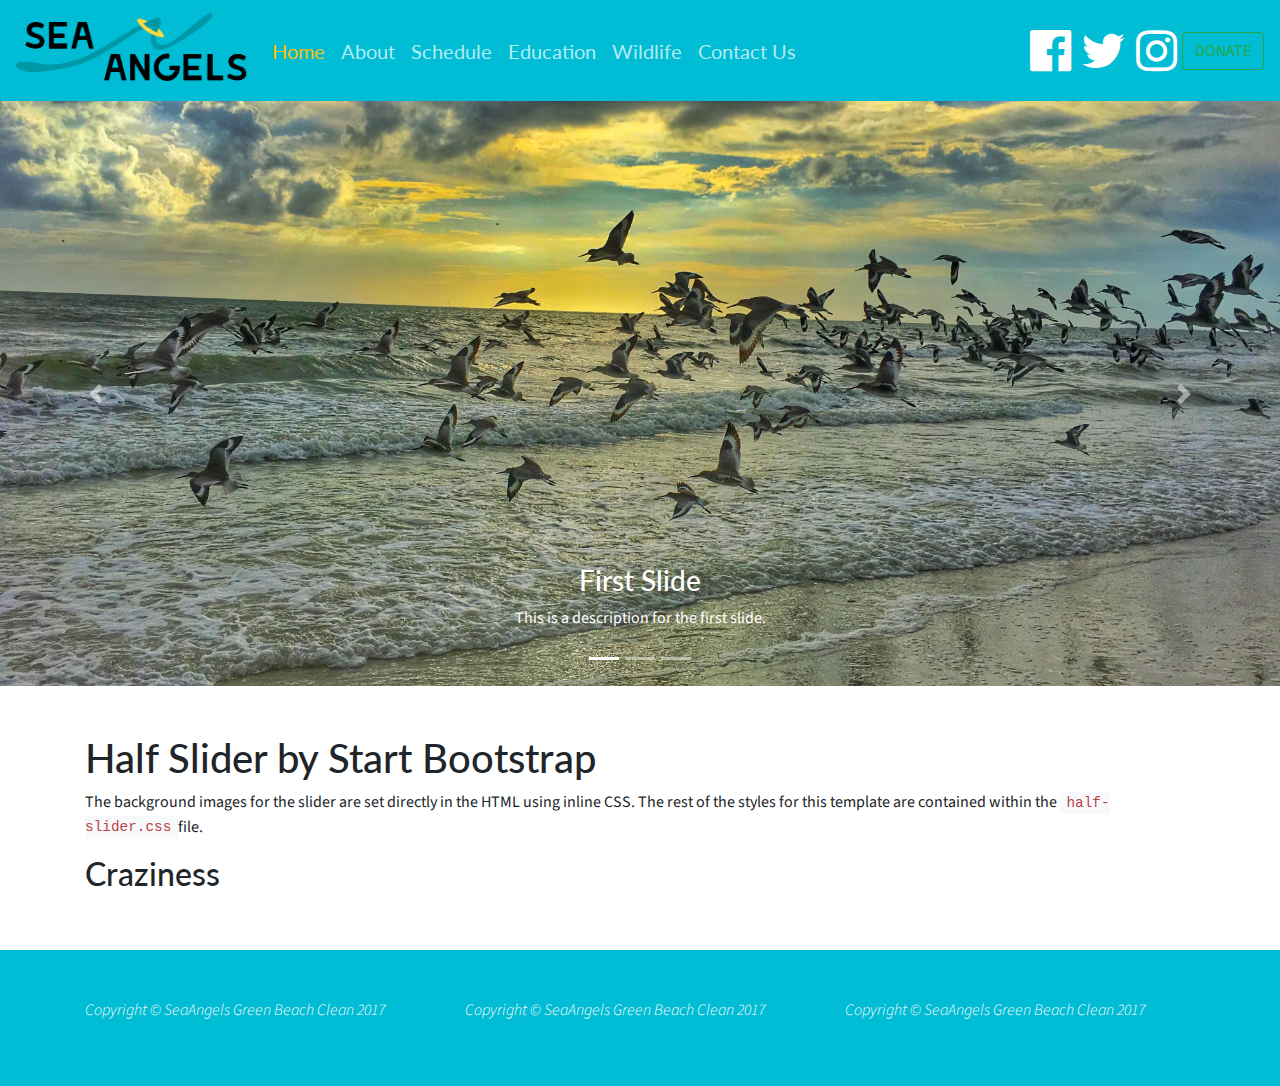
==== index.html @ da6d7ad6 "footer" ====
<!DOCTYPE html>
<html lang="">

<head>
	<meta charset="utf-8">
	<meta content="" name="description">
	<meta content="width=device-width, initial-scale=1" name="viewport">

	<title>SeaAngels Green Beach Clean</title>

	<link rel="stylesheet" href="styles/bootstrap.min.css">
	<link rel="stylesheet" href="styles/font-awesome.min.css">
	<link rel="stylesheet" href="styles/animate.min.css">
	<link rel="stylesheet" href="styles/main.css">
</head>

<body>
	<nav class="navbar navbar-expand-md navbar-light" style="background-color: #00bcd4">
		<a class="navbar-brand" href="#"><img alt="" class="d-inline-block align-top" height="75" src="images/Asset%201.png"></a>
		<button aria-controls="expanded_nav" aria-expanded="false" aria-label="Toggle navigation" class="navbar-toggler" data-target="#expanded_nav" data-toggle="collapse" type="button">
		<span class="navbar-toggler-icon"></span>
		</button>

		<div class="collapse navbar-collapse" id="expanded_nav">
			<ul class="navbar-nav mr-auto">
				<li class="nav-item active">
					<a class="nav-link" href="index.html">Home</a>
				</li>
				<li class="nav-item">
					<a class="nav-link" href="about.html">About</a>
				</li>
				<li class="nav-item">
					<a class="nav-link" href="schedule.html">Schedule</a>
				</li>
				<li class="nav-item">
					<a class="nav-link" href="education.html">Education</a>
				</li>
				<li class="nav-item">
					<a class="nav-link" href="wildlife.html">Wildlife</a>
				</li>
				<li class="nav-item">
					<a class="nav-link" href="contact.html">Contact Us</a>
				</li>
			</ul>



			<a href="https://www.facebook.com/SeaAngelsBeachClean/"><i aria-hidden="true" class="fa fa-facebook-official fa-3x sm-icon"></i></a>

			<a href="https://twitter.com/"><i aria-hidden="true" class="fa fa-twitter fa-3x sm-icon"></i></a>

			<a href="https://www.instagram.com/"><i aria-hidden="true" class="fa fa-instagram fa-3x sm-icon"></i></a>



			<button class="btn btn-outline-success my-2 my-sm-0" type="submit">DONATE</button>
		</div>
	</nav>
	<header>
		<div id="carouselExampleIndicators" class="carousel slide" data-ride="carousel">
			<ol class="carousel-indicators">
				<li data-target="#carouselExampleIndicators" data-slide-to="0" class="active"></li>
				<li data-target="#carouselExampleIndicators" data-slide-to="1"></li>
				<li data-target="#carouselExampleIndicators" data-slide-to="2"></li>
			</ol>
			<div class="carousel-inner" role="listbox">
				<!-- Slide One - Set the background image for this slide in the line below -->
				<div class="carousel-item active" style="background-image: url('images/header1.jpg')">
					<div class="carousel-caption d-none d-md-block">
						<h3>First Slide</h3>
						<p>This is a description for the first slide.</p>
					</div>
				</div>
				<!-- Slide Two - Set the background image for this slide in the line below -->
				<div class="carousel-item" style="background-image: url('images/1.jpg')">
					<div class="carousel-caption d-none d-md-block">
						<h3>Second Slide</h3>
						<p>This is a description for the second slide.</p>
					</div>
				</div>
				<!-- Slide Three - Set the background image for this slide in the line below -->
				<div class="carousel-item" style="background-image: url('images/pelican-901006_1920.jpg')">
					<div class="carousel-caption d-none d-md-block">
						<h3>Third Slide</h3>
						<p>This is a description for the third slide.</p>
					</div>
				</div>
			</div>
			<a class="carousel-control-prev" href="#carouselExampleIndicators" role="button" data-slide="prev">
	          <span class="carousel-control-prev-icon" aria-hidden="true"></span>
	          <span class="sr-only">Previous</span>
	        </a>
			<a class="carousel-control-next" href="#carouselExampleIndicators" role="button" data-slide="next">
	          <span class="carousel-control-next-icon" aria-hidden="true"></span>
	          <span class="sr-only">Next</span>
	        </a>
		</div>
	</header>

	<!-- Page Content -->
	<section class="py-5">
		<div class="container">
			<h1>Half Slider by Start Bootstrap</h1>
			<p>The background images for the slider are set directly in the HTML using inline CSS. The rest of the styles for this template are contained within the
				<code>half-slider.css</code>file.</p>
				<h2>Craziness</h2>
		</div>
	</section>



	<footer class="py-5" style="background-color: #00bcd4">

		<div class="container">
			<div class="row px-">
				<div class="col-sm-4">
					<p class="footer-items">Copyright &copy; SeaAngels Green Beach Clean 2017</p>
				</div>
				<div class="col-sm-4">
					<p class="footer-items">Copyright &copy; SeaAngels Green Beach Clean 2017</p>
				</div>
				<div class="col-sm-4">
					<p class="footer-items">Copyright &copy; SeaAngels Green Beach Clean 2017</p>
				</div>
			</div>
		</div>

	</footer>

	<script src="scripts/jquery.min.js"></script>
	<script src="scripts/popper.min.js"></script>
	<script src="scripts/bootstrap.min.js"></script>
	<script src="scripts/main.js"></script>



</body>

</html>
---- styles/main.css ----
@import url('https://fonts.googleapis.com/css?family=Lato:300,300i,400,400i,700,700i');
@import url('https://fonts.googleapis.com/css?family=Source+Sans+Pro:300,300i,400,400i,700,700i');



body {
  font-family: 'Source Sans Pro', sans-serif;
}

h1, h2, h3, h4, h5 {
  font-family: 'Lato', sans-serif;
	font-color: #b2bcd4;
}

.carousel-item {
  height: 65vh;
  min-height: 300px;
  background: no-repeat center center scroll;
  -webkit-background-size: cover;
  -moz-background-size: cover;
  -o-background-size: cover;
  background-size: cover;
}

section {
  padding: 150px 0;
}


/*REGULAR*/

.navbar-light .navbar-nav .nav-link {
  color: #b2ebf2;
  font-family: 'Lato', sans-serif;
  font-weight: 400;
  font-size: 20px;
}


/*HOVER*/

.navbar-light .navbar-nav .nav-link:hover {
  color: grey;
  font-family: 'Lato', sans-serif;
  font-weight: 400;
  font-size: 20px;
  -webkit-transition: .5s ease-out;
  -moz-transition: .5s ease-out;
  -o-transition: .5s ease-out;
  transition: .5s ease-out;
}


/*ACTIVE*/

.navbar-light .navbar-nav .active .nav-link, .navbar-light .navbar-nav .nav-link.active, .navbar-light .navbar-nav .nav-link.show, .navbar-light .navbar-nav .show>.nav-link {
  color: #ffc107;
  font-family: 'Lato', sans-serif;
  font-weight: 400;
}

.sm-icon {
  color: white;
  padding: 5px;
}

.sm-icon:hover {
  color: grey;
  -webkit-transition: .5s ease-out;
  -moz-transition: .5s ease-out;
  -o-transition: .5s ease-out;
  transition: .5s ease-out;
}

.portfolio-item {
  margin-bottom: 30px;
}

.pagination {
  margin-bottom: 30px;
}

.footer-items {
  color: #fff;
  font-weight: 300;
  font-style: italic;
}
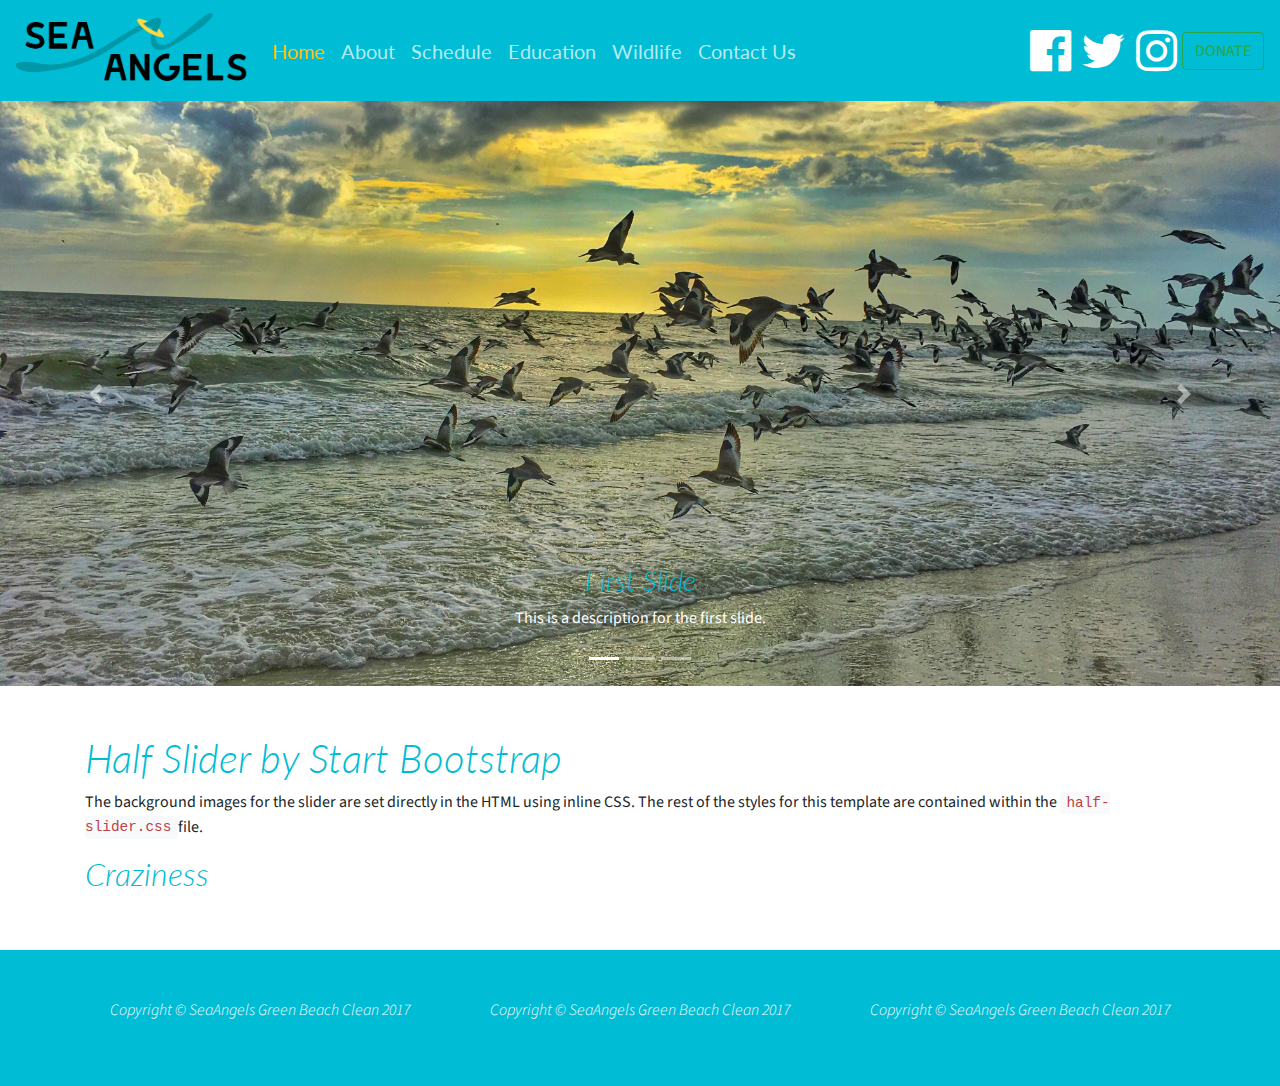
==== commit 49d0a1d3: "footer2" ====
--- a/index.html
+++ b/index.html
@@ -113,13 +113,13 @@
 
 		<div class="container">
 			<div class="row px-">
-				<div class="col-sm-4">
+				<div class="col-sm-4 text-center">
 					<p class="footer-items">Copyright &copy; SeaAngels Green Beach Clean 2017</p>
 				</div>
-				<div class="col-sm-4">
+				<div class="col-sm-4 text-center">
 					<p class="footer-items">Copyright &copy; SeaAngels Green Beach Clean 2017</p>
 				</div>
-				<div class="col-sm-4">
+				<div class="col-sm-4 text-center">
 					<p class="footer-items">Copyright &copy; SeaAngels Green Beach Clean 2017</p>
 				</div>
 			</div>
--- a/styles/main.css
+++ b/styles/main.css
@@ -9,7 +9,9 @@
 
 h1, h2, h3, h4, h5 {
   font-family: 'Lato', sans-serif;
-	font-color: #b2bcd4;
+	color: #00bcd4;
+	font-weight: 300;
+	font-style: italic;
 }
 
 .carousel-item {
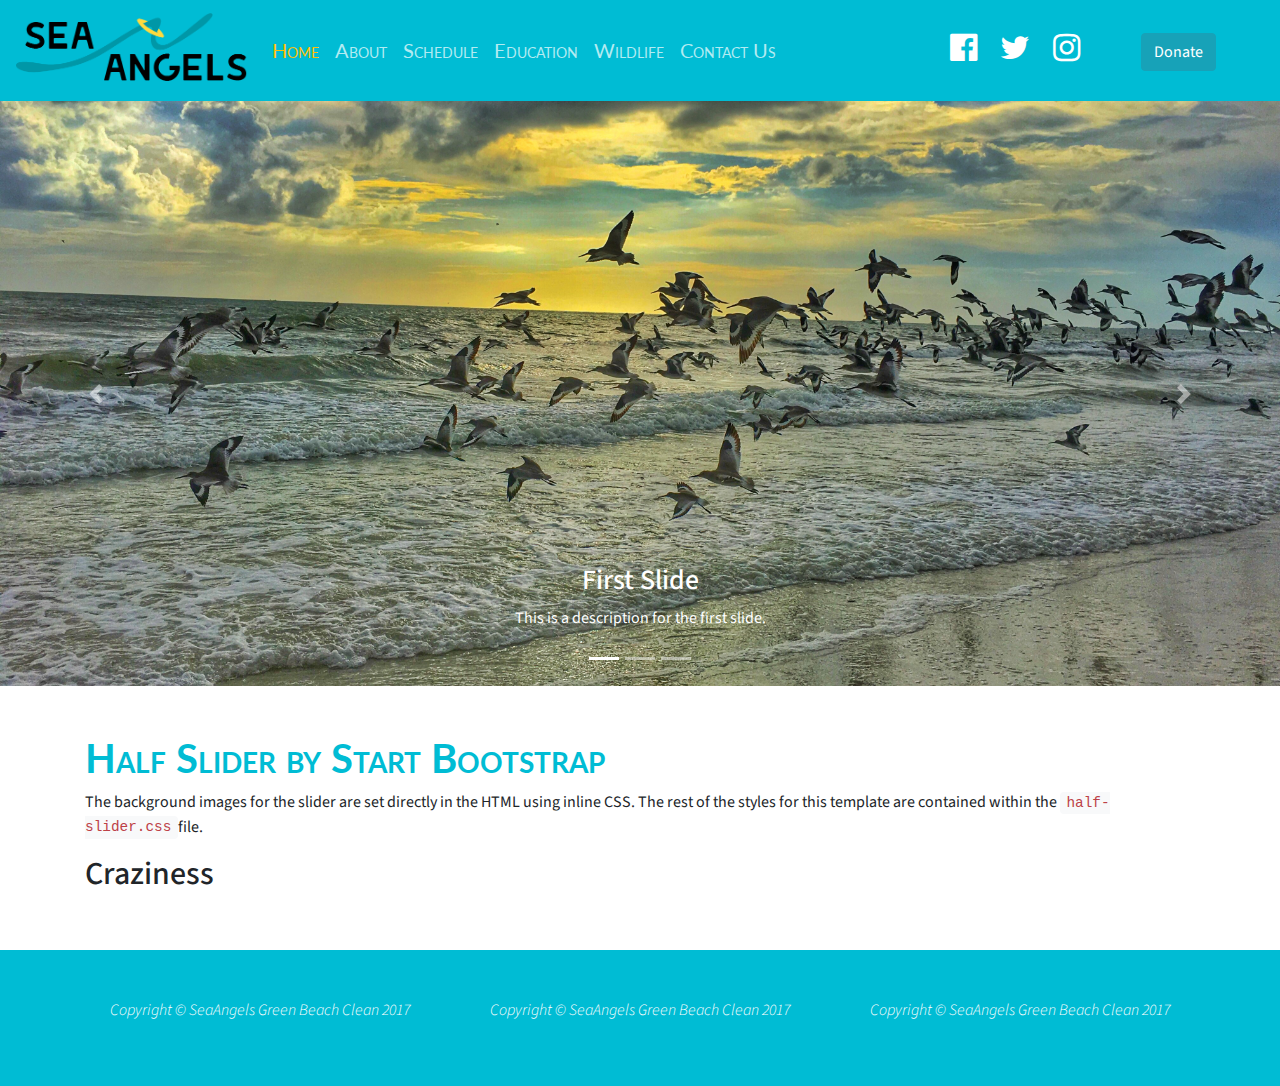
==== commit 705578db: "majorupdate" ====
--- a/index.html
+++ b/index.html
@@ -1,12 +1,12 @@
 <!DOCTYPE html>
-<html lang="">
+<html lang="en">
 
 <head>
 	<meta charset="utf-8">
 	<meta content="" name="description">
 	<meta content="width=device-width, initial-scale=1" name="viewport">
 
-	<title>SeaAngels Green Beach Clean</title>
+	<title>SeaAngels Green Beach Clean - Home Page</title>
 
 	<link rel="stylesheet" href="styles/bootstrap.min.css">
 	<link rel="stylesheet" href="styles/font-awesome.min.css">
@@ -16,13 +16,14 @@
 
 <body>
 	<nav class="navbar navbar-expand-md navbar-light" style="background-color: #00bcd4">
-		<a class="navbar-brand" href="#"><img alt="" class="d-inline-block align-top" height="75" src="images/Asset%201.png"></a>
+		<a class="navbar-brand" href="index.html"><img alt="SeaAngels Green Beach Clean Logo" class="d-inline-block align-top animated fadeInLeft" height="75" src="images/logo.png"></a>
+
 		<button aria-controls="expanded_nav" aria-expanded="false" aria-label="Toggle navigation" class="navbar-toggler" data-target="#expanded_nav" data-toggle="collapse" type="button">
 		<span class="navbar-toggler-icon"></span>
 		</button>
 
 		<div class="collapse navbar-collapse" id="expanded_nav">
-			<ul class="navbar-nav mr-auto">
+			<ul class="navbar-nav mr-auto animated fadeIn" id="myId">
 				<li class="nav-item active">
 					<a class="nav-link" href="index.html">Home</a>
 				</li>
@@ -44,24 +45,26 @@
 			</ul>
 
 
+			<div class="nav-items-right animated fadeInRight">
+				<a href="https://www.facebook.com/SeaAngelsBeachClean/"><i aria-hidden="true" class="fa fa-facebook-official fa-2x sm-icon"></i></a>
 
-			<a href="https://www.facebook.com/SeaAngelsBeachClean/"><i aria-hidden="true" class="fa fa-facebook-official fa-3x sm-icon"></i></a>
+				<a href="https://twitter.com/"><i aria-hidden="true" class="fa fa-twitter fa-2x sm-icon"></i></a>
 
-			<a href="https://twitter.com/"><i aria-hidden="true" class="fa fa-twitter fa-3x sm-icon"></i></a>
+				<a href="https://www.instagram.com/"><i aria-hidden="true" class="fa fa-instagram fa-2x sm-icon"></i></a>
 
-			<a href="https://www.instagram.com/"><i aria-hidden="true" class="fa fa-instagram fa-3x sm-icon"></i></a>
+				<a href="#" class="btn btn-info mx-5 mb-2" role="button">Donate</a>
+			</div>
 
 
-
-			<button class="btn btn-outline-success my-2 my-sm-0" type="submit">DONATE</button>
 		</div>
 	</nav>
+
 	<header>
-		<div id="carouselExampleIndicators" class="carousel slide" data-ride="carousel">
+		<div id="carouselHome" class="carousel slide" data-ride="carousel">
 			<ol class="carousel-indicators">
-				<li data-target="#carouselExampleIndicators" data-slide-to="0" class="active"></li>
-				<li data-target="#carouselExampleIndicators" data-slide-to="1"></li>
-				<li data-target="#carouselExampleIndicators" data-slide-to="2"></li>
+				<li data-target="#carouselHome" data-slide-to="0" class="active"></li>
+				<li data-target="#carouselHome" data-slide-to="1"></li>
+				<li data-target="#carouselHome" data-slide-to="2"></li>
 			</ol>
 			<div class="carousel-inner" role="listbox">
 				<!-- Slide One - Set the background image for this slide in the line below -->
@@ -72,25 +75,25 @@
 					</div>
 				</div>
 				<!-- Slide Two - Set the background image for this slide in the line below -->
-				<div class="carousel-item" style="background-image: url('images/1.jpg')">
+				<div class="carousel-item" style="background-image: url('images/header2.jpg')">
 					<div class="carousel-caption d-none d-md-block">
 						<h3>Second Slide</h3>
 						<p>This is a description for the second slide.</p>
 					</div>
 				</div>
 				<!-- Slide Three - Set the background image for this slide in the line below -->
-				<div class="carousel-item" style="background-image: url('images/pelican-901006_1920.jpg')">
+				<div class="carousel-item" style="background-image: url('images/pelican.jpg')">
 					<div class="carousel-caption d-none d-md-block">
 						<h3>Third Slide</h3>
 						<p>This is a description for the third slide.</p>
 					</div>
 				</div>
 			</div>
-			<a class="carousel-control-prev" href="#carouselExampleIndicators" role="button" data-slide="prev">
+			<a class="carousel-control-prev" href="#carouselHome" role="button" data-slide="prev">
 	          <span class="carousel-control-prev-icon" aria-hidden="true"></span>
 	          <span class="sr-only">Previous</span>
 	        </a>
-			<a class="carousel-control-next" href="#carouselExampleIndicators" role="button" data-slide="next">
+			<a class="carousel-control-next" href="#carouselHome" role="button" data-slide="next">
 	          <span class="carousel-control-next-icon" aria-hidden="true"></span>
 	          <span class="sr-only">Next</span>
 	        </a>
@@ -103,7 +106,7 @@
 			<h1>Half Slider by Start Bootstrap</h1>
 			<p>The background images for the slider are set directly in the HTML using inline CSS. The rest of the styles for this template are contained within the
 				<code>half-slider.css</code>file.</p>
-				<h2>Craziness</h2>
+			<h2>Craziness</h2>
 		</div>
 	</section>
 
--- a/styles/main.css
+++ b/styles/main.css
@@ -7,13 +7,37 @@
   font-family: 'Source Sans Pro', sans-serif;
 }
 
-h1, h2, h3, h4, h5 {
+h1 {
   font-family: 'Lato', sans-serif;
 	color: #00bcd4;
-	font-weight: 300;
-	font-style: italic;
+	font-weight: 700;
+	font-style: none;
+  font-variant: small-caps;
 }
 
+h2 {
+
+}
+
+h3 {
+
+}
+
+h4 {
+
+}
+
+h5 {
+
+}
+
+h6 {
+
+}
+
+p {
+
+}
 .carousel-item {
   height: 65vh;
   min-height: 300px;
@@ -21,6 +45,7 @@
   -webkit-background-size: cover;
   -moz-background-size: cover;
   -o-background-size: cover;
+	-ms-background-size: cover;
   background-size: cover;
 }
 
@@ -29,13 +54,14 @@
 }
 
 
-/*REGULAR*/
+/*NORMAL*/
 
 .navbar-light .navbar-nav .nav-link {
   color: #b2ebf2;
   font-family: 'Lato', sans-serif;
   font-weight: 400;
   font-size: 20px;
+  font-variant: small-caps;
 }
 
 
@@ -43,12 +69,10 @@
 
 .navbar-light .navbar-nav .nav-link:hover {
   color: grey;
-  font-family: 'Lato', sans-serif;
-  font-weight: 400;
-  font-size: 20px;
   -webkit-transition: .5s ease-out;
   -moz-transition: .5s ease-out;
   -o-transition: .5s ease-out;
+	-ms-transition: .5s ease-out;
   transition: .5s ease-out;
 }
 
@@ -57,21 +81,20 @@
 
 .navbar-light .navbar-nav .active .nav-link, .navbar-light .navbar-nav .nav-link.active, .navbar-light .navbar-nav .nav-link.show, .navbar-light .navbar-nav .show>.nav-link {
   color: #ffc107;
-  font-family: 'Lato', sans-serif;
-  font-weight: 400;
 }
 
 .sm-icon {
   color: white;
-  padding: 5px;
+  padding: 10px;
 }
 
 .sm-icon:hover {
   color: grey;
-  -webkit-transition: .5s ease-out;
-  -moz-transition: .5s ease-out;
-  -o-transition: .5s ease-out;
-  transition: .5s ease-out;
+  -webkit-transition: .5s ease-in;
+  -moz-transition: .5s ease-in;
+  -o-transition: .5s ease-in;
+	-ms-transition: .5s ease-in;
+  transition: .5s ease-in;
 }
 
 .portfolio-item {
@@ -87,3 +110,17 @@
   font-weight: 300;
   font-style: italic;
 }
+
+
+#myId {
+  -webkit-animation-duration: 2s;
+  -webkit-animation-delay: 1s;
+	-moz-animation-duration: 2s;
+  -moz-animation-delay: 1s;
+	-o-animation-duration: 2s;
+  -o-animation-delay: 1s;
+	-ms-animation-duration: 2s;
+  -ms-animation-delay: 1s;
+	animation-duration: 2s;
+  animation-delay: 1s;
+}
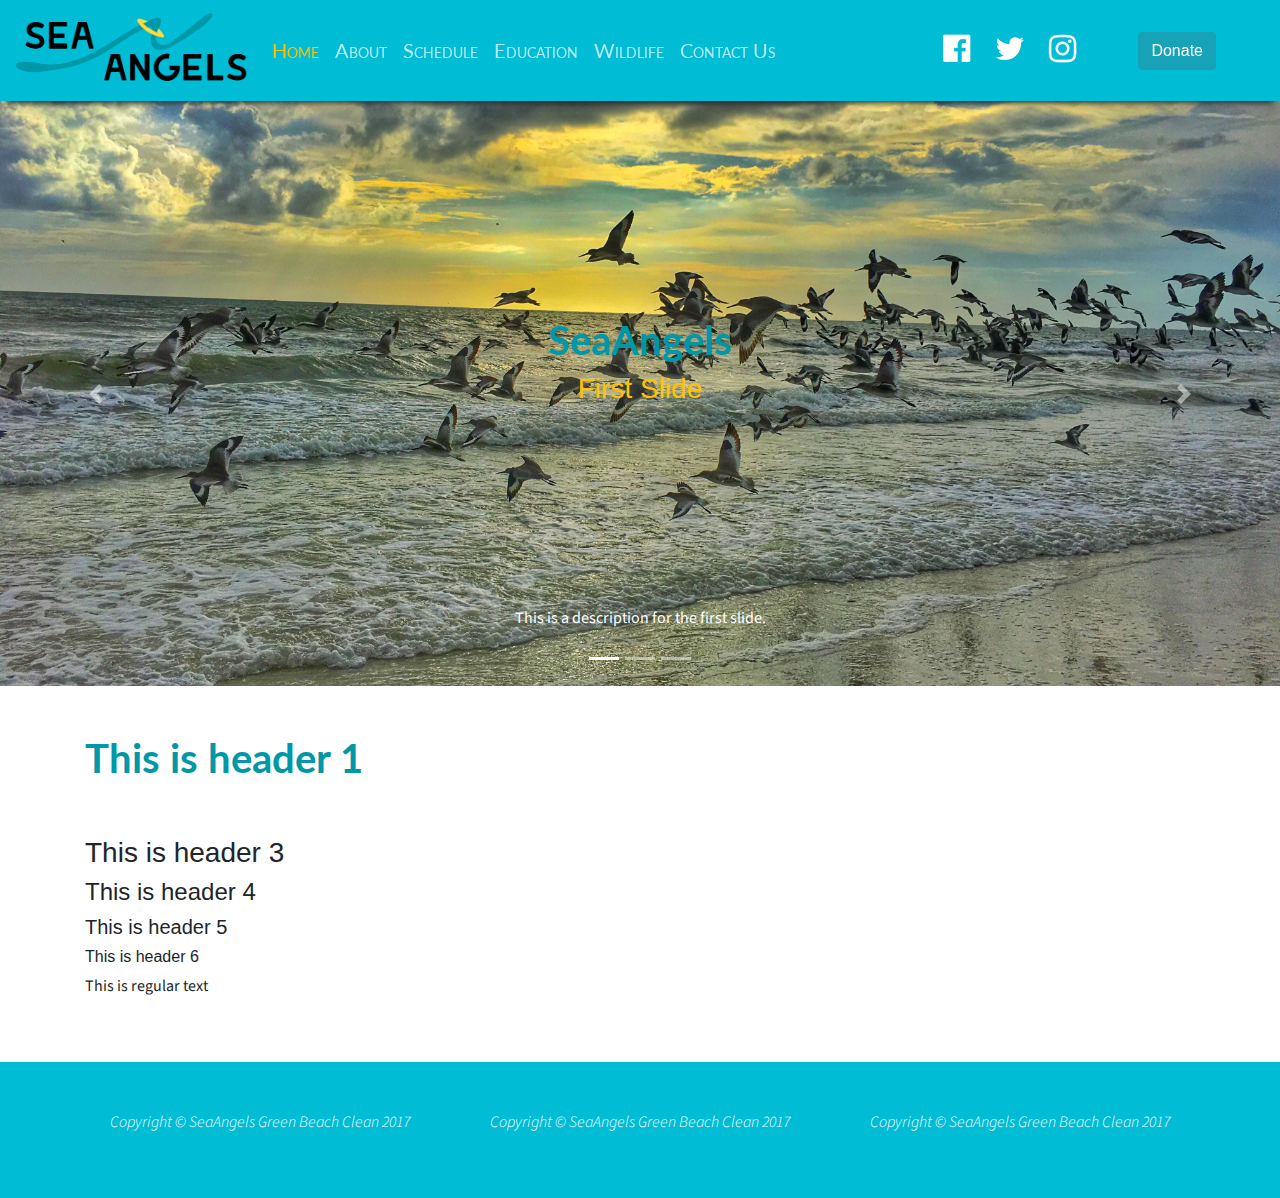
==== commit 403cd41b: "overhaul" ====
--- a/index.html
+++ b/index.html
@@ -15,7 +15,7 @@
 </head>
 
 <body>
-	<nav class="navbar navbar-expand-md navbar-light" style="background-color: #00bcd4">
+	<nav class="navbar navbar-expand-md navbar-light" id="nav" style="background-color: #00bcd4">
 		<a class="navbar-brand" href="index.html"><img alt="SeaAngels Green Beach Clean Logo" class="d-inline-block align-top animated fadeInLeft" height="75" src="images/logo.png"></a>
 
 		<button aria-controls="expanded_nav" aria-expanded="false" aria-label="Toggle navigation" class="navbar-toggler" data-target="#expanded_nav" data-toggle="collapse" type="button">
@@ -70,21 +70,24 @@
 				<!-- Slide One - Set the background image for this slide in the line below -->
 				<div class="carousel-item active" style="background-image: url('images/header1.jpg')">
 					<div class="carousel-caption d-none d-md-block">
-						<h3>First Slide</h3>
+						<h1>SeaAngels</h1>
+						<h3 class="slider-captions">First Slide</h3>
 						<p>This is a description for the first slide.</p>
 					</div>
 				</div>
 				<!-- Slide Two - Set the background image for this slide in the line below -->
 				<div class="carousel-item" style="background-image: url('images/header2.jpg')">
 					<div class="carousel-caption d-none d-md-block">
-						<h3>Second Slide</h3>
+						<h2>CHYEAH</h2>
+						<h3 class="slider-captions">Second Slide</h3>
 						<p>This is a description for the second slide.</p>
 					</div>
 				</div>
 				<!-- Slide Three - Set the background image for this slide in the line below -->
 				<div class="carousel-item" style="background-image: url('images/pelican.jpg')">
 					<div class="carousel-caption d-none d-md-block">
-						<h3>Third Slide</h3>
+						<h1>Hey Im Mr Poopy Butthole</h1>
+						<h3 class="slider-captions">Third Slide</h3>
 						<p>This is a description for the third slide.</p>
 					</div>
 				</div>
@@ -103,10 +106,13 @@
 	<!-- Page Content -->
 	<section class="py-5">
 		<div class="container">
-			<h1>Half Slider by Start Bootstrap</h1>
-			<p>The background images for the slider are set directly in the HTML using inline CSS. The rest of the styles for this template are contained within the
-				<code>half-slider.css</code>file.</p>
-			<h2>Craziness</h2>
+			<h1>This is header 1</h1>
+			<h2>This is header 2</h2>
+			<h3>This is header 3</h3>
+			<h4>This is header 4</h4>
+			<h5>This is header 5</h5>
+			<h6>This is header 6</h6>
+			<p>This is regular text</p>
 		</div>
 	</section>
 
--- a/styles/main.css
+++ b/styles/main.css
@@ -1,43 +1,33 @@
 @import url('https://fonts.googleapis.com/css?family=Lato:300,300i,400,400i,700,700i');
 @import url('https://fonts.googleapis.com/css?family=Source+Sans+Pro:300,300i,400,400i,700,700i');
+body {}
 
+h1 {
+  font-family: 'Lato', sans-serif;
+  color: #0097a7;
+  font-weight: 700;
+  font-style: none;
+}
 
+h2 {
+  font-family: 'Lato', sans-serif;
+  color: #fff;
+  font-weight: 700;
+  font-style: none;
+}
 
-body {
+h3 {}
+
+h4 {}
+
+h5 {}
+
+h6 {}
+
+p {
   font-family: 'Source Sans Pro', sans-serif;
 }
 
-h1 {
-  font-family: 'Lato', sans-serif;
-	color: #00bcd4;
-	font-weight: 700;
-	font-style: none;
-  font-variant: small-caps;
-}
-
-h2 {
-
-}
-
-h3 {
-
-}
-
-h4 {
-
-}
-
-h5 {
-
-}
-
-h6 {
-
-}
-
-p {
-
-}
 .carousel-item {
   height: 65vh;
   min-height: 300px;
@@ -45,7 +35,7 @@
   -webkit-background-size: cover;
   -moz-background-size: cover;
   -o-background-size: cover;
-	-ms-background-size: cover;
+  -ms-background-size: cover;
   background-size: cover;
 }
 
@@ -68,11 +58,11 @@
 /*HOVER*/
 
 .navbar-light .navbar-nav .nav-link:hover {
-  color: grey;
+  color: #0097a7;
   -webkit-transition: .5s ease-out;
   -moz-transition: .5s ease-out;
   -o-transition: .5s ease-out;
-	-ms-transition: .5s ease-out;
+  -ms-transition: .5s ease-out;
   transition: .5s ease-out;
 }
 
@@ -89,11 +79,11 @@
 }
 
 .sm-icon:hover {
-  color: grey;
+  color: #ffc107;
   -webkit-transition: .5s ease-in;
   -moz-transition: .5s ease-in;
   -o-transition: .5s ease-in;
-	-ms-transition: .5s ease-in;
+  -ms-transition: .5s ease-in;
   transition: .5s ease-in;
 }
 
@@ -111,16 +101,29 @@
   font-style: italic;
 }
 
-
 #myId {
   -webkit-animation-duration: 2s;
   -webkit-animation-delay: 1s;
-	-moz-animation-duration: 2s;
+  -moz-animation-duration: 2s;
   -moz-animation-delay: 1s;
-	-o-animation-duration: 2s;
+  -o-animation-duration: 2s;
   -o-animation-delay: 1s;
-	-ms-animation-duration: 2s;
+  -ms-animation-duration: 2s;
   -ms-animation-delay: 1s;
-	animation-duration: 2s;
+  animation-duration: 2s;
   animation-delay: 1s;
 }
+
+.slider-captions {
+  color: #ffc107;
+  margin-bottom: 200px;
+}
+
+#nav {
+  z-index: 1;
+  -webkit-box-shadow: 0 8px 6px -6px;
+  -moz-box-shadow: 0 8px 6px -6px;
+  -o-box-shadow: 0 8px 6px -6px;
+  -ms-box-shadow: 0 8px 6px -6px;
+  box-shadow: 0 8px 6px -6px;
+}
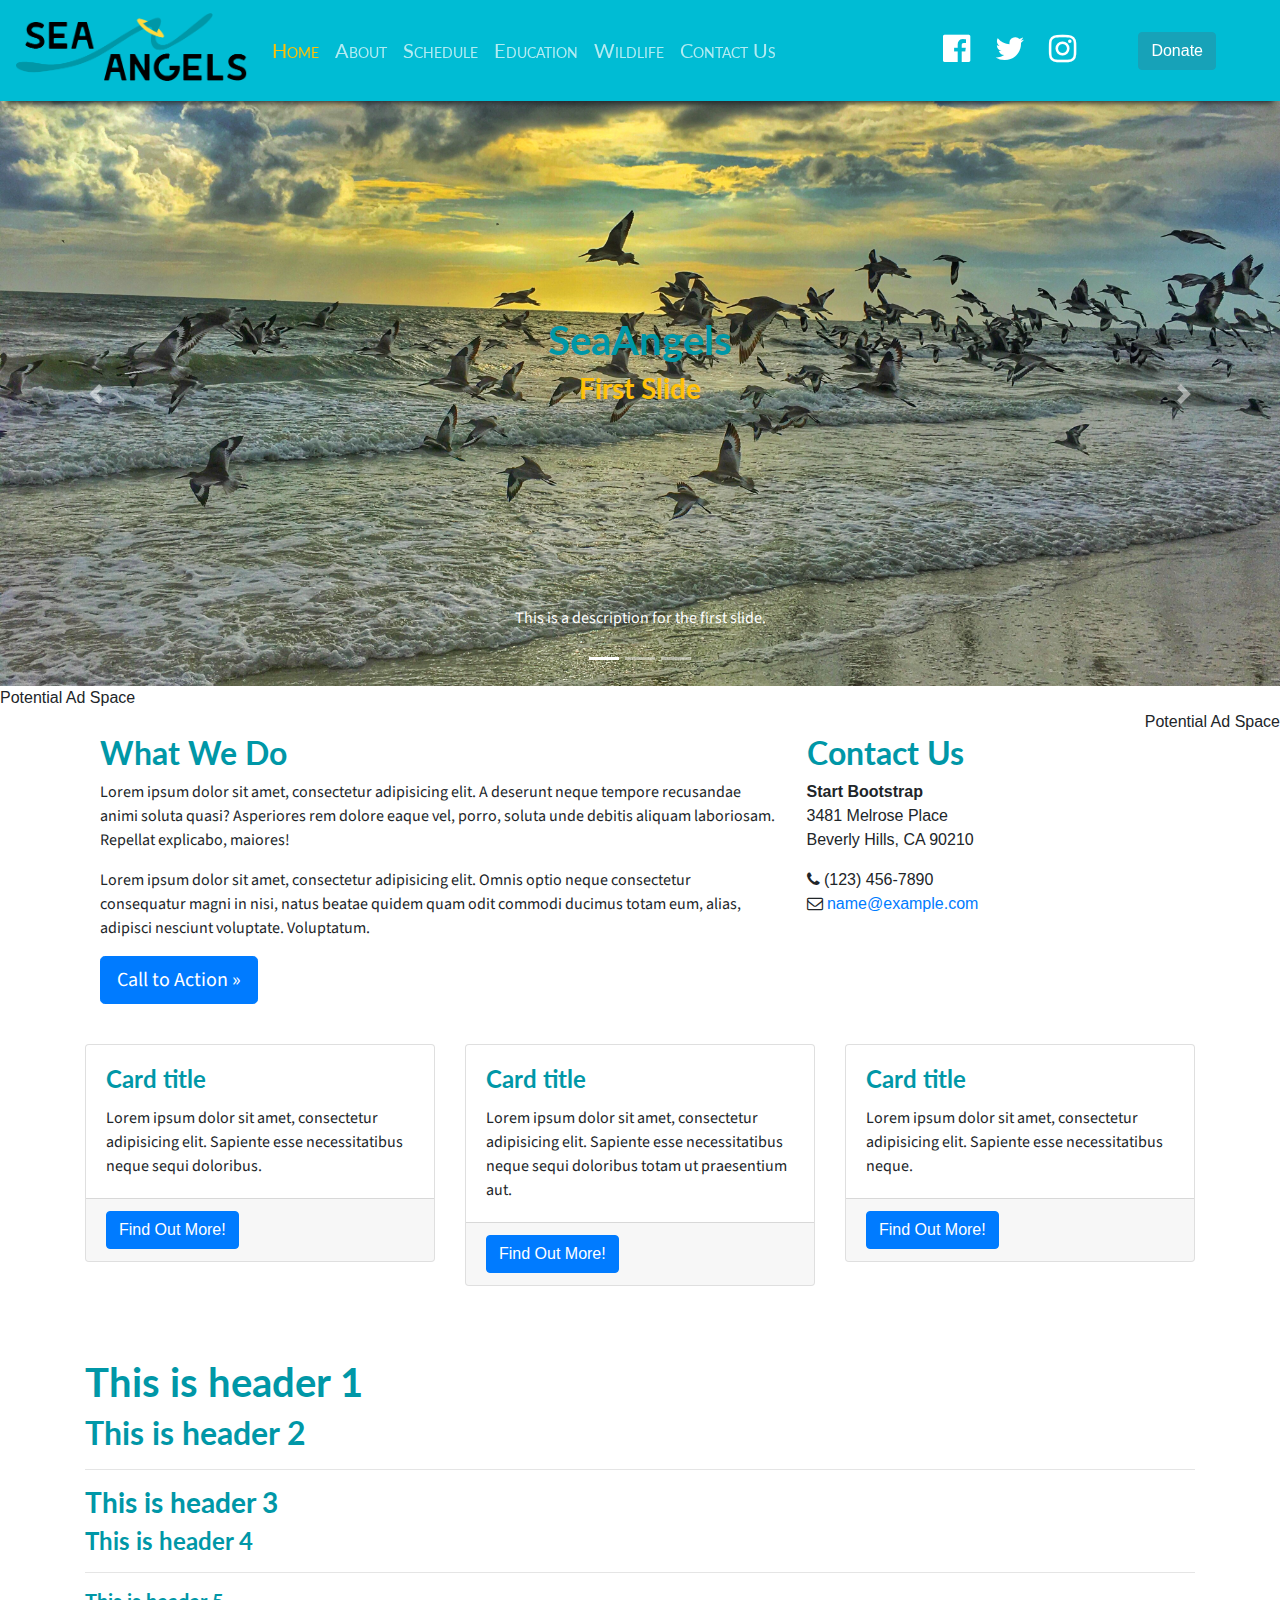
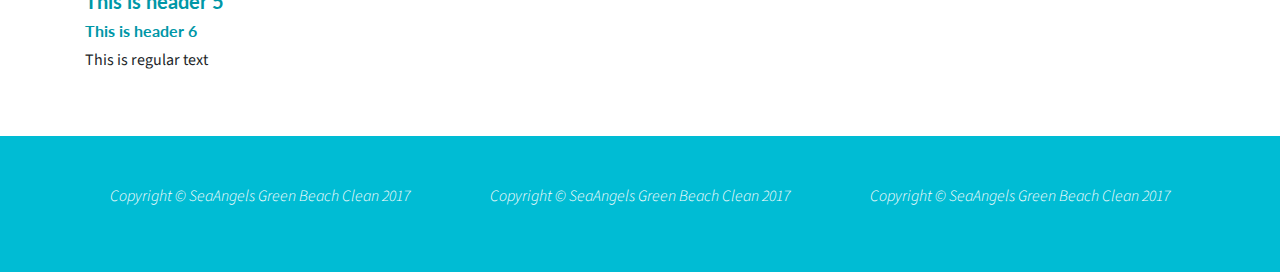
==== commit 6994b5fb: "10/27/2017" ====
--- a/index.html
+++ b/index.html
@@ -103,18 +103,100 @@
 		</div>
 	</header>
 
+	<aside id="ad1">Potential Ad Space</aside>
+	<aside id="ad2">Potential Ad Space</aside>
+
+
+	<div class="container">
+		<div class="row">
+        <div class="col-sm-8">
+          <h2 class="mt-4">What We Do</h2>
+          <p>Lorem ipsum dolor sit amet, consectetur adipisicing elit. A deserunt neque tempore recusandae animi soluta quasi? Asperiores rem dolore eaque vel, porro, soluta unde debitis aliquam laboriosam. Repellat explicabo, maiores!</p>
+          <p>Lorem ipsum dolor sit amet, consectetur adipisicing elit. Omnis optio neque consectetur consequatur magni in nisi, natus beatae quidem quam odit commodi ducimus totam eum, alias, adipisci nesciunt voluptate. Voluptatum.</p>
+          <p>
+            <a class="btn btn-primary btn-lg" href="#">Call to Action &raquo;</a>
+          </p>
+        </div>
+        <div class="col-sm-4">
+          <h2 class="mt-4">Contact Us</h2>
+          <address>
+            <strong>Start Bootstrap</strong>
+            <br>3481 Melrose Place
+            <br>Beverly Hills, CA 90210
+            <br>
+          </address>
+          <address>
+            <abbr title="Phone"><i class="fa fa-phone" aria-hidden="true"></i></abbr>
+            (123) 456-7890
+            <br>
+            <abbr title="Email"><i class="fa fa-envelope-o" aria-hidden="true"></i></abbr>
+            <a href="mailto:#">name@example.com</a>
+          </address>
+        </div>
+      </div>
+      <!-- /.row -->
+
+      <div class="row">
+        <div class="col-sm-4 my-4">
+          <div class="card">
+            <img class="card-img-top" src="http://placehold.it/300x200" alt="">
+            <div class="card-body">
+              <h4 class="card-title">Card title</h4>
+              <p class="card-text">Lorem ipsum dolor sit amet, consectetur adipisicing elit. Sapiente esse necessitatibus neque sequi doloribus.</p>
+            </div>
+            <div class="card-footer">
+              <a href="#" class="btn btn-primary">Find Out More!</a>
+            </div>
+          </div>
+        </div>
+        <div class="col-sm-4 my-4">
+          <div class="card">
+            <img class="card-img-top" src="http://placehold.it/300x200" alt="">
+            <div class="card-body">
+              <h4 class="card-title">Card title</h4>
+              <p class="card-text">Lorem ipsum dolor sit amet, consectetur adipisicing elit. Sapiente esse necessitatibus neque sequi doloribus totam ut praesentium aut.</p>
+            </div>
+            <div class="card-footer">
+              <a href="#" class="btn btn-primary">Find Out More!</a>
+            </div>
+          </div>
+        </div>
+        <div class="col-sm-4 my-4">
+          <div class="card">
+            <img class="card-img-top" src="http://placehold.it/300x200" alt="">
+            <div class="card-body">
+              <h4 class="card-title">Card title</h4>
+              <p class="card-text">Lorem ipsum dolor sit amet, consectetur adipisicing elit. Sapiente esse necessitatibus neque.</p>
+            </div>
+            <div class="card-footer">
+              <a href="#" class="btn btn-primary">Find Out More!</a>
+            </div>
+          </div>
+        </div>
+
+      </div>
+      <!-- /.row -->
+
+	</div>
+
+
+
 	<!-- Page Content -->
 	<section class="py-5">
 		<div class="container">
 			<h1>This is header 1</h1>
 			<h2>This is header 2</h2>
+			<hr>
 			<h3>This is header 3</h3>
 			<h4>This is header 4</h4>
+			<hr>
 			<h5>This is header 5</h5>
 			<h6>This is header 6</h6>
 			<p>This is regular text</p>
 		</div>
 	</section>
+
+
 
 
 
--- a/styles/main.css
+++ b/styles/main.css
@@ -11,18 +11,38 @@
 
 h2 {
   font-family: 'Lato', sans-serif;
-  color: #fff;
+  color: #0097a7;
   font-weight: 700;
   font-style: none;
 }
 
-h3 {}
+h3 {
+  font-family: 'Lato', sans-serif;
+  color: #0097a7;
+  font-weight: 700;
+  font-style: none;
+}
 
-h4 {}
+h4 {
+  font-family: 'Lato', sans-serif;
+  color: #0097a7;
+  font-weight: 700;
+  font-style: none;
+}
 
-h5 {}
+h5 {
+  font-family: 'Lato', sans-serif;
+  color: #0097a7;
+  font-weight: 700;
+  font-style: none;
+}
 
-h6 {}
+h6 {
+  font-family: 'Lato', sans-serif;
+  color: #0097a7;
+  font-weight: 700;
+  font-style: none;
+}
 
 p {
   font-family: 'Source Sans Pro', sans-serif;
@@ -39,9 +59,6 @@
   background-size: cover;
 }
 
-section {
-  padding: 150px 0;
-}
 
 
 /*NORMAL*/
@@ -87,14 +104,6 @@
   transition: .5s ease-in;
 }
 
-.portfolio-item {
-  margin-bottom: 30px;
-}
-
-.pagination {
-  margin-bottom: 30px;
-}
-
 .footer-items {
   color: #fff;
   font-weight: 300;
@@ -127,3 +136,11 @@
   -ms-box-shadow: 0 8px 6px -6px;
   box-shadow: 0 8px 6px -6px;
 }
+
+#ad2 {
+  float: right;
+}
+
+#ad1 {
+
+}
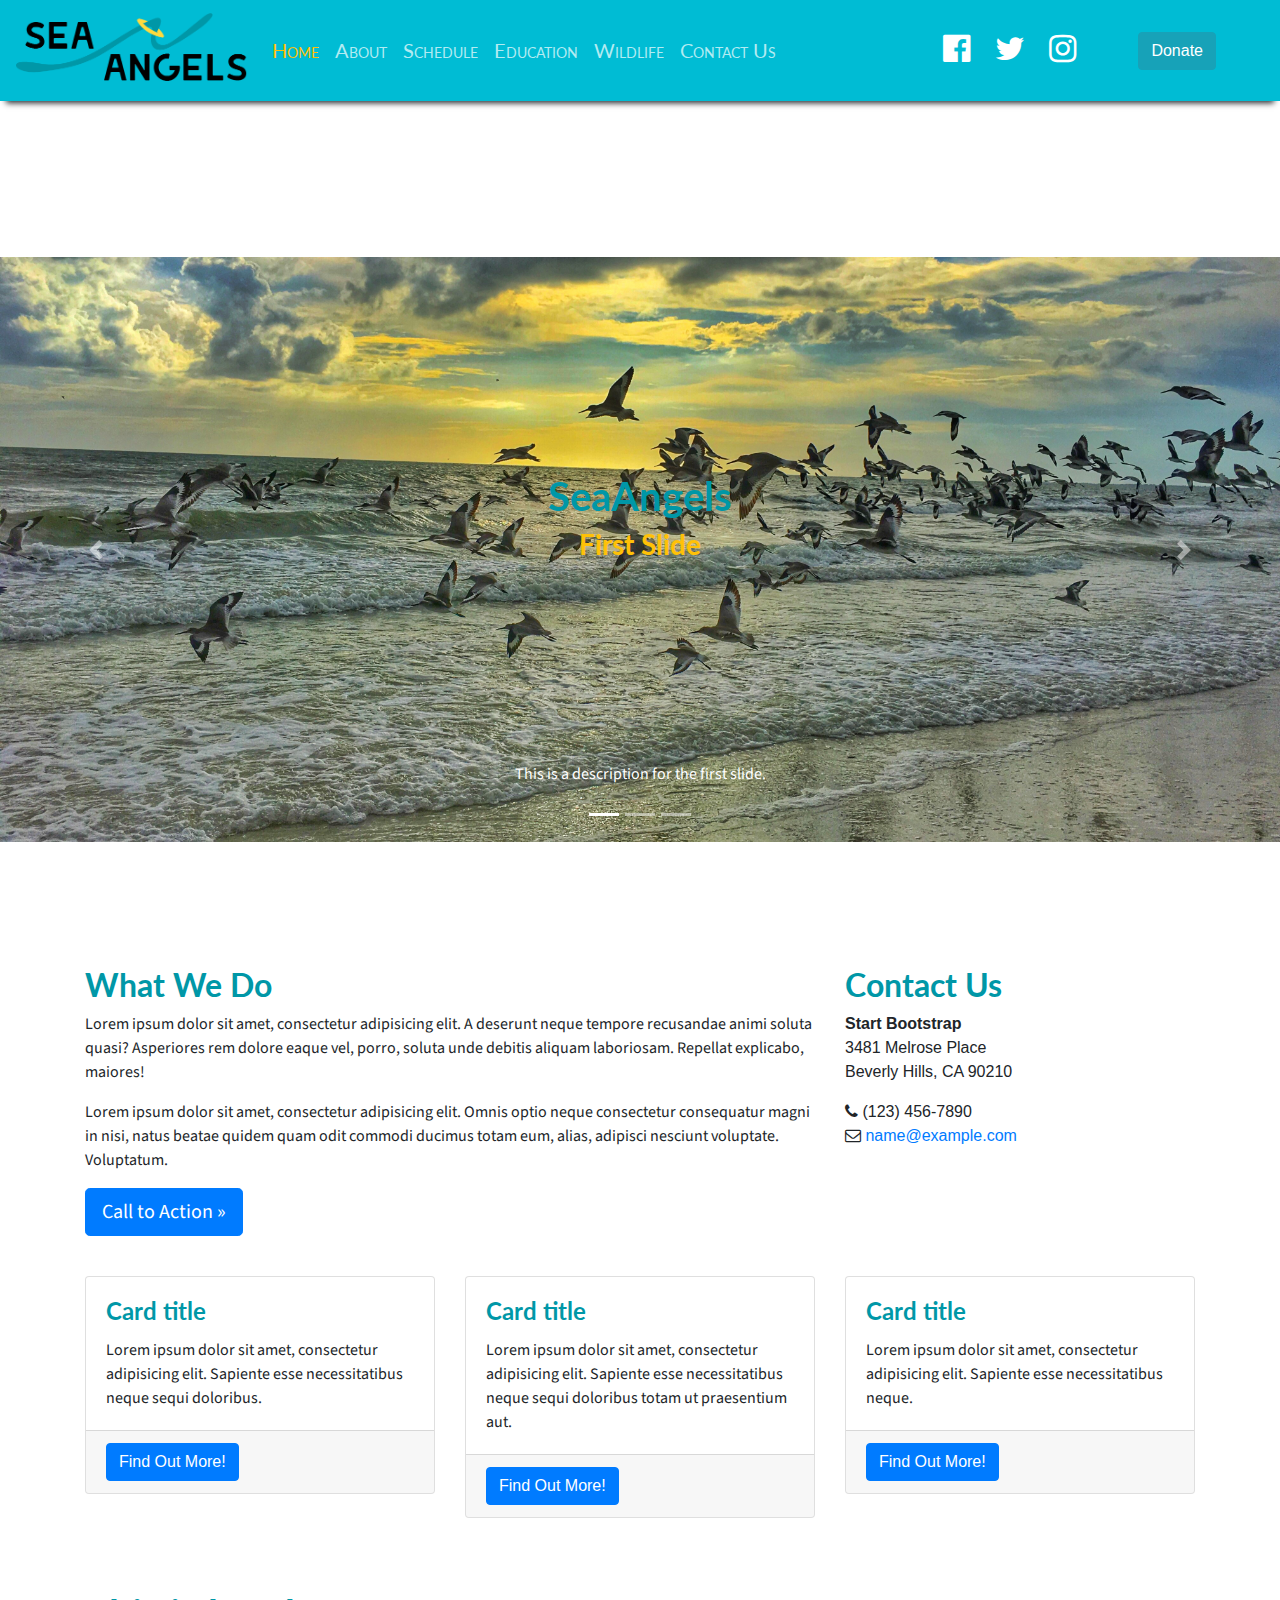
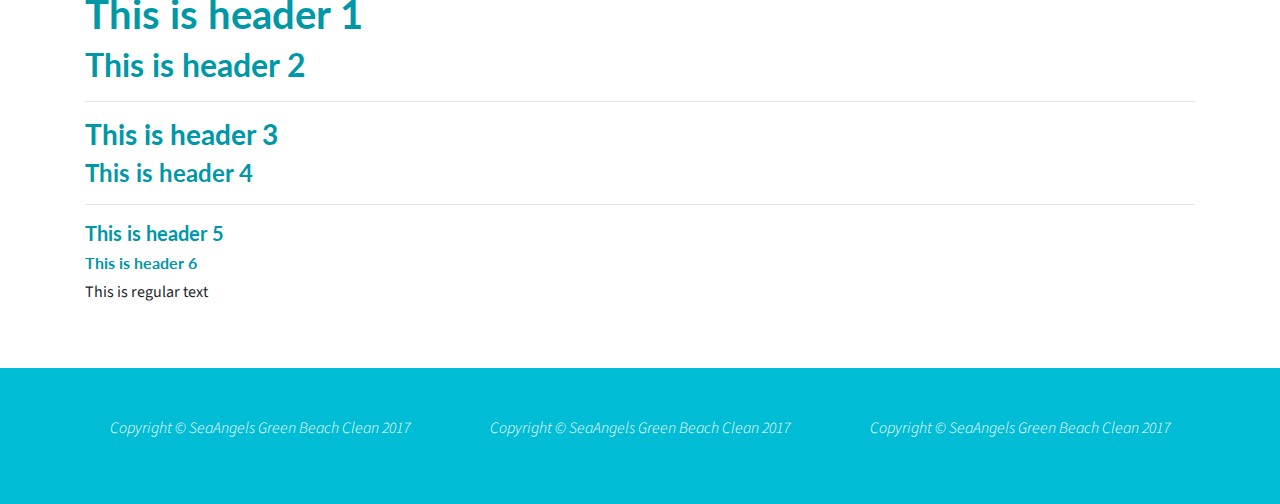
==== commit f05689a4: "fix2" ====
--- a/index.html
+++ b/index.html
@@ -2,229 +2,195 @@
 <html lang="en">
 
 <head>
-	<meta charset="utf-8">
-	<meta content="" name="description">
-	<meta content="width=device-width, initial-scale=1" name="viewport">
-
-	<title>SeaAngels Green Beach Clean - Home Page</title>
-
-	<link rel="stylesheet" href="styles/bootstrap.min.css">
-	<link rel="stylesheet" href="styles/font-awesome.min.css">
-	<link rel="stylesheet" href="styles/animate.min.css">
-	<link rel="stylesheet" href="styles/main.css">
+    <meta charset="utf-8">
+    <meta content="" name="description">
+    <meta content="width=device-width, initial-scale=1" name="viewport">
+    <title>SeaAngels Green Beach Clean - Home Page</title>
+    <link rel="stylesheet" href="styles/bootstrap.min.css">
+    <link rel="stylesheet" href="styles/font-awesome.min.css">
+    <link rel="stylesheet" href="styles/animate.min.css">
+    <link rel="stylesheet" href="styles/main.css">
 </head>
 
 <body>
-	<nav class="navbar navbar-expand-md navbar-light" id="nav" style="background-color: #00bcd4">
-		<a class="navbar-brand" href="index.html"><img alt="SeaAngels Green Beach Clean Logo" class="d-inline-block align-top animated fadeInLeft" height="75" src="images/logo.png"></a>
-
-		<button aria-controls="expanded_nav" aria-expanded="false" aria-label="Toggle navigation" class="navbar-toggler" data-target="#expanded_nav" data-toggle="collapse" type="button">
-		<span class="navbar-toggler-icon"></span>
-		</button>
-
-		<div class="collapse navbar-collapse" id="expanded_nav">
-			<ul class="navbar-nav mr-auto animated fadeIn" id="myId">
-				<li class="nav-item active">
-					<a class="nav-link" href="index.html">Home</a>
-				</li>
-				<li class="nav-item">
-					<a class="nav-link" href="about.html">About</a>
-				</li>
-				<li class="nav-item">
-					<a class="nav-link" href="schedule.html">Schedule</a>
-				</li>
-				<li class="nav-item">
-					<a class="nav-link" href="education.html">Education</a>
-				</li>
-				<li class="nav-item">
-					<a class="nav-link" href="wildlife.html">Wildlife</a>
-				</li>
-				<li class="nav-item">
-					<a class="nav-link" href="contact.html">Contact Us</a>
-				</li>
-			</ul>
-
-
-			<div class="nav-items-right animated fadeInRight">
-				<a href="https://www.facebook.com/SeaAngelsBeachClean/"><i aria-hidden="true" class="fa fa-facebook-official fa-2x sm-icon"></i></a>
-
-				<a href="https://twitter.com/"><i aria-hidden="true" class="fa fa-twitter fa-2x sm-icon"></i></a>
-
-				<a href="https://www.instagram.com/"><i aria-hidden="true" class="fa fa-instagram fa-2x sm-icon"></i></a>
-
-				<a href="#" class="btn btn-info mx-5 mb-2" role="button">Donate</a>
-			</div>
-
-
-		</div>
-	</nav>
-
-	<header>
-		<div id="carouselHome" class="carousel slide" data-ride="carousel">
-			<ol class="carousel-indicators">
-				<li data-target="#carouselHome" data-slide-to="0" class="active"></li>
-				<li data-target="#carouselHome" data-slide-to="1"></li>
-				<li data-target="#carouselHome" data-slide-to="2"></li>
-			</ol>
-			<div class="carousel-inner" role="listbox">
-				<!-- Slide One - Set the background image for this slide in the line below -->
-				<div class="carousel-item active" style="background-image: url('images/header1.jpg')">
-					<div class="carousel-caption d-none d-md-block">
-						<h1>SeaAngels</h1>
-						<h3 class="slider-captions">First Slide</h3>
-						<p>This is a description for the first slide.</p>
-					</div>
-				</div>
-				<!-- Slide Two - Set the background image for this slide in the line below -->
-				<div class="carousel-item" style="background-image: url('images/header2.jpg')">
-					<div class="carousel-caption d-none d-md-block">
-						<h2>CHYEAH</h2>
-						<h3 class="slider-captions">Second Slide</h3>
-						<p>This is a description for the second slide.</p>
-					</div>
-				</div>
-				<!-- Slide Three - Set the background image for this slide in the line below -->
-				<div class="carousel-item" style="background-image: url('images/pelican.jpg')">
-					<div class="carousel-caption d-none d-md-block">
-						<h1>Hey Im Mr Poopy Butthole</h1>
-						<h3 class="slider-captions">Third Slide</h3>
-						<p>This is a description for the third slide.</p>
-					</div>
-				</div>
-			</div>
-			<a class="carousel-control-prev" href="#carouselHome" role="button" data-slide="prev">
+    <nav class="navbar navbar-expand-md navbar-light" id="nav" style="background-color: #00bcd4">
+        <a class="navbar-brand" href="index.html"><img alt="SeaAngels Green Beach Clean Logo" class="d-inline-block align-top animated fadeInLeft" height="75" src="images/logo.png"></a>
+        <button aria-controls="expanded_nav" aria-expanded="false" aria-label="Toggle navigation" class="navbar-toggler" data-target="#expanded_nav" data-toggle="collapse" type="button">
+            <span class="navbar-toggler-icon"></span>
+        </button>
+        <div class="collapse navbar-collapse" id="expanded_nav">
+            <ul class="navbar-nav mr-auto animated fadeIn" id="myId">
+                <li class="nav-item active">
+                    <a class="nav-link" href="index.html">Home</a>
+                </li>
+                <li class="nav-item">
+                    <a class="nav-link" href="about.html">About</a>
+                </li>
+                <li class="nav-item">
+                    <a class="nav-link" href="schedule.html">Schedule</a>
+                </li>
+                <li class="nav-item">
+                    <a class="nav-link" href="education.html">Education</a>
+                </li>
+                <li class="nav-item">
+                    <a class="nav-link" href="wildlife.html">Wildlife</a>
+                </li>
+                <li class="nav-item">
+                    <a class="nav-link" href="contact.html">Contact Us</a>
+                </li>
+            </ul>
+            <div class="nav-items-right animated fadeInRight">
+                <a href="https://www.facebook.com/SeaAngelsBeachClean/"><i aria-hidden="true" class="fa fa-facebook-official fa-2x sm-icon"></i></a>
+                <a href="https://twitter.com/"><i aria-hidden="true" class="fa fa-twitter fa-2x sm-icon"></i></a>
+                <a href="https://www.instagram.com/"><i aria-hidden="true" class="fa fa-instagram fa-2x sm-icon"></i></a>
+                <a href="#" class="btn btn-info mx-5 mb-2" role="button">Donate</a>
+            </div>
+        </div>
+    </nav>
+    <header>
+        <div id="carouselHome" class="carousel slide" data-ride="carousel">
+            <ol class="carousel-indicators">
+                <li data-target="#carouselHome" data-slide-to="0" class="active"></li>
+                <li data-target="#carouselHome" data-slide-to="1"></li>
+                <li data-target="#carouselHome" data-slide-to="2"></li>
+            </ol>
+            <div class="carousel-inner" role="listbox">
+                <!-- Slide One - Set the background image for this slide in the line below -->
+                <div class="carousel-item active" style="background-image: url('images/header1.jpg')">
+                    <div class="carousel-caption d-none d-md-block">
+                        <h1>SeaAngels</h1>
+                        <h3 class="slider-captions">First Slide</h3>
+                        <p>This is a description for the first slide.</p>
+                    </div>
+                </div>
+                <!-- Slide Two - Set the background image for this slide in the line below -->
+                <div class="carousel-item" style="background-image: url('images/header2.jpg')">
+                    <div class="carousel-caption d-none d-md-block">
+                        <h2>CHYEAH</h2>
+                        <h3 class="slider-captions">Second Slide</h3>
+                        <p>This is a description for the second slide.</p>
+                    </div>
+                </div>
+                <!-- Slide Three - Set the background image for this slide in the line below -->
+                <div class="carousel-item" style="background-image: url('images/pelican.jpg')">
+                    <div class="carousel-caption d-none d-md-block">
+                        <h1>Hey Im Mr Poopy Butthole</h1>
+                        <h3 class="slider-captions">Third Slide</h3>
+                        <p>This is a description for the third slide.</p>
+                    </div>
+                </div>
+            </div>
+            <a class="carousel-control-prev" href="#carouselHome" role="button" data-slide="prev">
 	          <span class="carousel-control-prev-icon" aria-hidden="true"></span>
 	          <span class="sr-only">Previous</span>
 	        </a>
-			<a class="carousel-control-next" href="#carouselHome" role="button" data-slide="next">
+            <a class="carousel-control-next" href="#carouselHome" role="button" data-slide="next">
 	          <span class="carousel-control-next-icon" aria-hidden="true"></span>
 	          <span class="sr-only">Next</span>
 	        </a>
-		</div>
-	</header>
-
-	<aside id="ad1">Potential Ad Space</aside>
-	<aside id="ad2">Potential Ad Space</aside>
-
-
-	<div class="container">
-		<div class="row">
-        <div class="col-sm-8">
-          <h2 class="mt-4">What We Do</h2>
-          <p>Lorem ipsum dolor sit amet, consectetur adipisicing elit. A deserunt neque tempore recusandae animi soluta quasi? Asperiores rem dolore eaque vel, porro, soluta unde debitis aliquam laboriosam. Repellat explicabo, maiores!</p>
-          <p>Lorem ipsum dolor sit amet, consectetur adipisicing elit. Omnis optio neque consectetur consequatur magni in nisi, natus beatae quidem quam odit commodi ducimus totam eum, alias, adipisci nesciunt voluptate. Voluptatum.</p>
-          <p>
-            <a class="btn btn-primary btn-lg" href="#">Call to Action &raquo;</a>
-          </p>
         </div>
-        <div class="col-sm-4">
-          <h2 class="mt-4">Contact Us</h2>
-          <address>
-            <strong>Start Bootstrap</strong>
-            <br>3481 Melrose Place
-            <br>Beverly Hills, CA 90210
-            <br>
-          </address>
-          <address>
-            <abbr title="Phone"><i class="fa fa-phone" aria-hidden="true"></i></abbr>
-            (123) 456-7890
-            <br>
-            <abbr title="Email"><i class="fa fa-envelope-o" aria-hidden="true"></i></abbr>
-            <a href="mailto:#">name@example.com</a>
-          </address>
+    </header>
+    <div class="container">
+        <div class="row">
+            <div class="col-sm-8">
+                <h2 class="mt-4">What We Do</h2>
+                <p>Lorem ipsum dolor sit amet, consectetur adipisicing elit. A deserunt neque tempore recusandae animi soluta quasi? Asperiores rem dolore eaque vel, porro, soluta unde debitis aliquam laboriosam. Repellat explicabo, maiores!</p>
+                <p>Lorem ipsum dolor sit amet, consectetur adipisicing elit. Omnis optio neque consectetur consequatur magni in nisi, natus beatae quidem quam odit commodi ducimus totam eum, alias, adipisci nesciunt voluptate. Voluptatum.</p>
+                <p>
+                    <a class="btn btn-primary btn-lg" href="#">Call to Action &raquo;</a>
+                </p>
+            </div>
+            <div class="col-sm-4">
+                <h2 class="mt-4">Contact Us</h2>
+                <address>
+                    <strong>Start Bootstrap</strong>
+                    <br>3481 Melrose Place
+                    <br>Beverly Hills, CA 90210
+                    <br>
+                </address>
+                <address>
+                    <abbr title="Phone"><i class="fa fa-phone" aria-hidden="true"></i></abbr>
+                    (123) 456-7890
+                    <br>
+                    <abbr title="Email"><i class="fa fa-envelope-o" aria-hidden="true"></i></abbr>
+                    <a href="mailto:#">name@example.com</a>
+                </address>
+            </div>
         </div>
-      </div>
-      <!-- /.row -->
-
-      <div class="row">
-        <div class="col-sm-4 my-4">
-          <div class="card">
-            <img class="card-img-top" src="http://placehold.it/300x200" alt="">
-            <div class="card-body">
-              <h4 class="card-title">Card title</h4>
-              <p class="card-text">Lorem ipsum dolor sit amet, consectetur adipisicing elit. Sapiente esse necessitatibus neque sequi doloribus.</p>
+        <!-- /.row -->
+        <div class="row">
+            <div class="col-sm-4 my-4">
+                <div class="card">
+                    <img class="card-img-top" src="http://placehold.it/300x200" alt="">
+                    <div class="card-body">
+                        <h4 class="card-title">Card title</h4>
+                        <p class="card-text">Lorem ipsum dolor sit amet, consectetur adipisicing elit. Sapiente esse necessitatibus neque sequi doloribus.</p>
+                    </div>
+                    <div class="card-footer">
+                        <a href="#" class="btn btn-primary">Find Out More!</a>
+                    </div>
+                </div>
             </div>
-            <div class="card-footer">
-              <a href="#" class="btn btn-primary">Find Out More!</a>
+            <div class="col-sm-4 my-4">
+                <div class="card">
+                    <img class="card-img-top" src="http://placehold.it/300x200" alt="">
+                    <div class="card-body">
+                        <h4 class="card-title">Card title</h4>
+                        <p class="card-text">Lorem ipsum dolor sit amet, consectetur adipisicing elit. Sapiente esse necessitatibus neque sequi doloribus totam ut praesentium aut.</p>
+                    </div>
+                    <div class="card-footer">
+                        <a href="#" class="btn btn-primary">Find Out More!</a>
+                    </div>
+                </div>
             </div>
-          </div>
+            <div class="col-sm-4 my-4">
+                <div class="card">
+                    <img class="card-img-top" src="http://placehold.it/300x200" alt="">
+                    <div class="card-body">
+                        <h4 class="card-title">Card title</h4>
+                        <p class="card-text">Lorem ipsum dolor sit amet, consectetur adipisicing elit. Sapiente esse necessitatibus neque.</p>
+                    </div>
+                    <div class="card-footer">
+                        <a href="#" class="btn btn-primary">Find Out More!</a>
+                    </div>
+                </div>
+            </div>
         </div>
-        <div class="col-sm-4 my-4">
-          <div class="card">
-            <img class="card-img-top" src="http://placehold.it/300x200" alt="">
-            <div class="card-body">
-              <h4 class="card-title">Card title</h4>
-              <p class="card-text">Lorem ipsum dolor sit amet, consectetur adipisicing elit. Sapiente esse necessitatibus neque sequi doloribus totam ut praesentium aut.</p>
+        <!-- /.row -->
+    </div>
+    <!-- Page Content -->
+    <section class="py-5">
+        <div class="container">
+            <h1>This is header 1</h1>
+            <h2>This is header 2</h2>
+            <hr>
+            <h3>This is header 3</h3>
+            <h4>This is header 4</h4>
+            <hr>
+            <h5>This is header 5</h5>
+            <h6>This is header 6</h6>
+            <p>This is regular text</p>
+        </div>
+    </section>
+    <footer class="py-5" style="background-color: #00bcd4">
+        <div class="container">
+            <div class="row px-">
+                <div class="col-sm-4 text-center">
+                    <p class="footer-items">Copyright &copy; SeaAngels Green Beach Clean 2017</p>
+                </div>
+                <div class="col-sm-4 text-center">
+                    <p class="footer-items">Copyright &copy; SeaAngels Green Beach Clean 2017</p>
+                </div>
+                <div class="col-sm-4 text-center">
+                    <p class="footer-items">Copyright &copy; SeaAngels Green Beach Clean 2017</p>
+                </div>
             </div>
-            <div class="card-footer">
-              <a href="#" class="btn btn-primary">Find Out More!</a>
-            </div>
-          </div>
         </div>
-        <div class="col-sm-4 my-4">
-          <div class="card">
-            <img class="card-img-top" src="http://placehold.it/300x200" alt="">
-            <div class="card-body">
-              <h4 class="card-title">Card title</h4>
-              <p class="card-text">Lorem ipsum dolor sit amet, consectetur adipisicing elit. Sapiente esse necessitatibus neque.</p>
-            </div>
-            <div class="card-footer">
-              <a href="#" class="btn btn-primary">Find Out More!</a>
-            </div>
-          </div>
-        </div>
-
-      </div>
-      <!-- /.row -->
-
-	</div>
-
-
-
-	<!-- Page Content -->
-	<section class="py-5">
-		<div class="container">
-			<h1>This is header 1</h1>
-			<h2>This is header 2</h2>
-			<hr>
-			<h3>This is header 3</h3>
-			<h4>This is header 4</h4>
-			<hr>
-			<h5>This is header 5</h5>
-			<h6>This is header 6</h6>
-			<p>This is regular text</p>
-		</div>
-	</section>
-
-
-
-
-
-	<footer class="py-5" style="background-color: #00bcd4">
-
-		<div class="container">
-			<div class="row px-">
-				<div class="col-sm-4 text-center">
-					<p class="footer-items">Copyright &copy; SeaAngels Green Beach Clean 2017</p>
-				</div>
-				<div class="col-sm-4 text-center">
-					<p class="footer-items">Copyright &copy; SeaAngels Green Beach Clean 2017</p>
-				</div>
-				<div class="col-sm-4 text-center">
-					<p class="footer-items">Copyright &copy; SeaAngels Green Beach Clean 2017</p>
-				</div>
-			</div>
-		</div>
-
-	</footer>
-
-	<script src="scripts/jquery.min.js"></script>
-	<script src="scripts/popper.min.js"></script>
-	<script src="scripts/bootstrap.min.js"></script>
-	<script src="scripts/main.js"></script>
-
-
-
+    </footer>
+    <script src="scripts/jquery.min.js"></script>
+    <script src="scripts/popper.min.js"></script>
+    <script src="scripts/bootstrap.min.js"></script>
+    <script src="scripts/main.js"></script>
 </body>
 
-</html>
+</html>--- a/styles/main.css
+++ b/styles/main.css
@@ -1,6 +1,20 @@
 @import url('https://fonts.googleapis.com/css?family=Lato:300,300i,400,400i,700,700i');
 @import url('https://fonts.googleapis.com/css?family=Source+Sans+Pro:300,300i,400,400i,700,700i');
-body {}
+
+
+header {
+  padding: 154px 0 100px;
+}
+
+@media (min-width: 992px) {
+  header {
+    padding: 156px 0 100px;
+  }
+}
+
+section {
+  padding: 150px 0;
+}
 
 h1 {
   font-family: 'Lato', sans-serif;
@@ -136,11 +150,3 @@
   -ms-box-shadow: 0 8px 6px -6px;
   box-shadow: 0 8px 6px -6px;
 }
-
-#ad2 {
-  float: right;
-}
-
-#ad1 {
-
-}
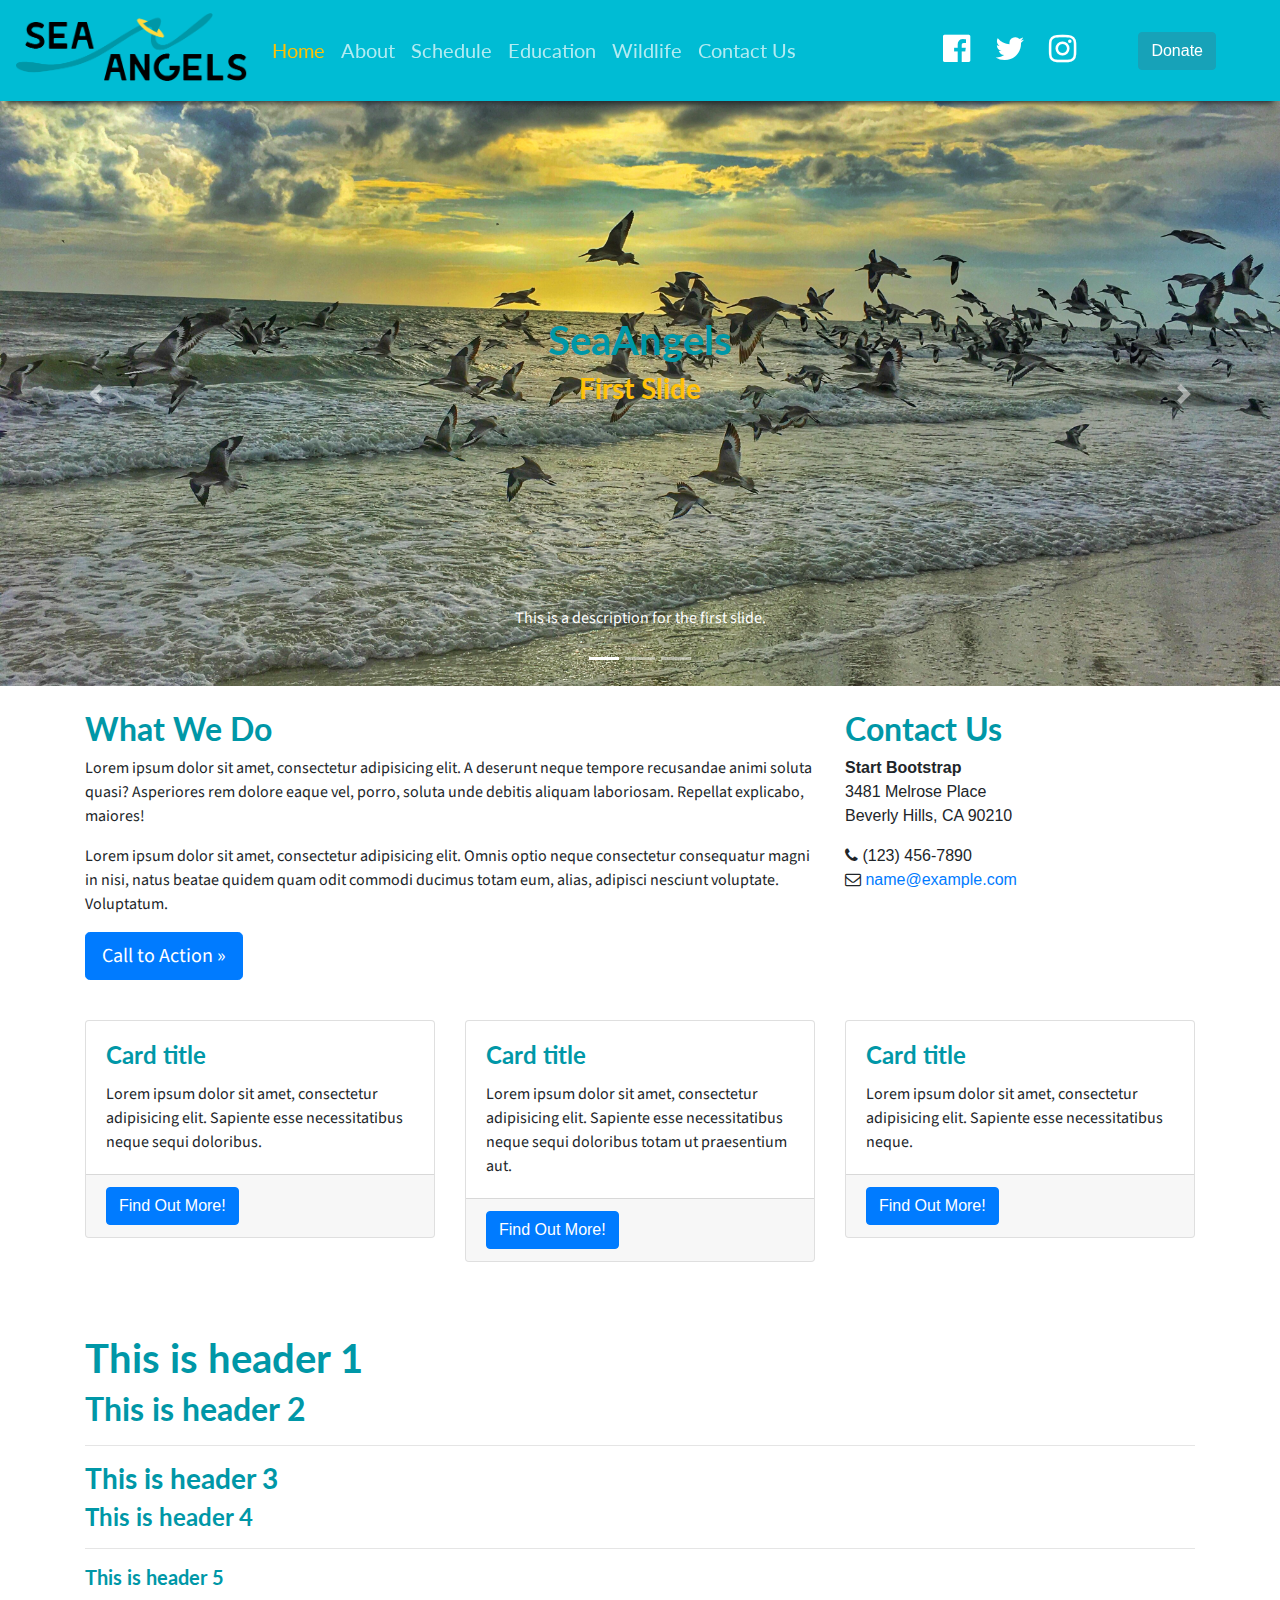
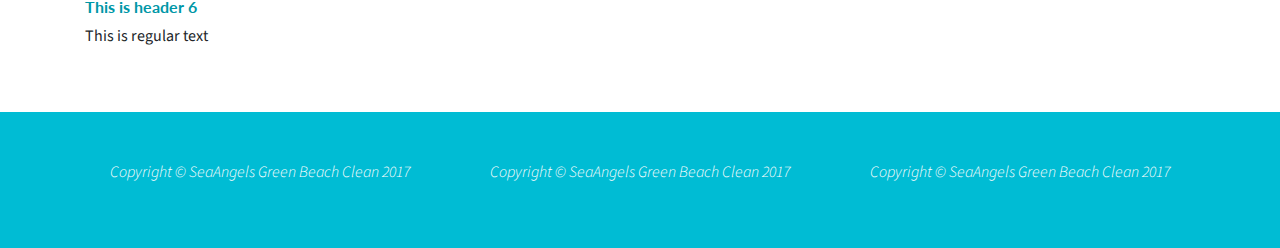
==== commit 68b1b2e2: "fix4" ====
--- a/index.html
+++ b/index.html
@@ -19,7 +19,7 @@
             <span class="navbar-toggler-icon"></span>
         </button>
         <div class="collapse navbar-collapse" id="expanded_nav">
-            <ul class="navbar-nav mr-auto animated fadeIn" id="myId">
+            <ul class="navbar-nav mr-auto animated fadeIn" id="nav_anim">
                 <li class="nav-item active">
                     <a class="nav-link" href="index.html">Home</a>
                 </li>
@@ -81,13 +81,13 @@
                 </div>
             </div>
             <a class="carousel-control-prev" href="#carouselHome" role="button" data-slide="prev">
-	          <span class="carousel-control-prev-icon" aria-hidden="true"></span>
-	          <span class="sr-only">Previous</span>
-	        </a>
+              <span class="carousel-control-prev-icon" aria-hidden="true"></span>
+              <span class="sr-only">Previous</span>
+            </a>
             <a class="carousel-control-next" href="#carouselHome" role="button" data-slide="next">
-	          <span class="carousel-control-next-icon" aria-hidden="true"></span>
-	          <span class="sr-only">Next</span>
-	        </a>
+              <span class="carousel-control-next-icon" aria-hidden="true"></span>
+              <span class="sr-only">Next</span>
+            </a>
         </div>
     </header>
     <div class="container">
--- a/styles/main.css
+++ b/styles/main.css
@@ -1,20 +1,5 @@
 @import url('https://fonts.googleapis.com/css?family=Lato:300,300i,400,400i,700,700i');
 @import url('https://fonts.googleapis.com/css?family=Source+Sans+Pro:300,300i,400,400i,700,700i');
-
-
-header {
-  padding: 154px 0 100px;
-}
-
-@media (min-width: 992px) {
-  header {
-    padding: 156px 0 100px;
-  }
-}
-
-section {
-  padding: 150px 0;
-}
 
 h1 {
   font-family: 'Lato', sans-serif;
@@ -82,7 +67,6 @@
   font-family: 'Lato', sans-serif;
   font-weight: 400;
   font-size: 20px;
-  font-variant: small-caps;
 }
 
 
@@ -124,17 +108,17 @@
   font-style: italic;
 }
 
-#myId {
+#nav_anim {
   -webkit-animation-duration: 2s;
-  -webkit-animation-delay: 1s;
+  -webkit-animation-delay: 0s;
   -moz-animation-duration: 2s;
-  -moz-animation-delay: 1s;
+  -moz-animation-delay: 0s;
   -o-animation-duration: 2s;
-  -o-animation-delay: 1s;
+  -o-animation-delay: 0s;
   -ms-animation-duration: 2s;
-  -ms-animation-delay: 1s;
+  -ms-animation-delay: 0s;
   animation-duration: 2s;
-  animation-delay: 1s;
+  animation-delay: 0s;
 }
 
 .slider-captions {
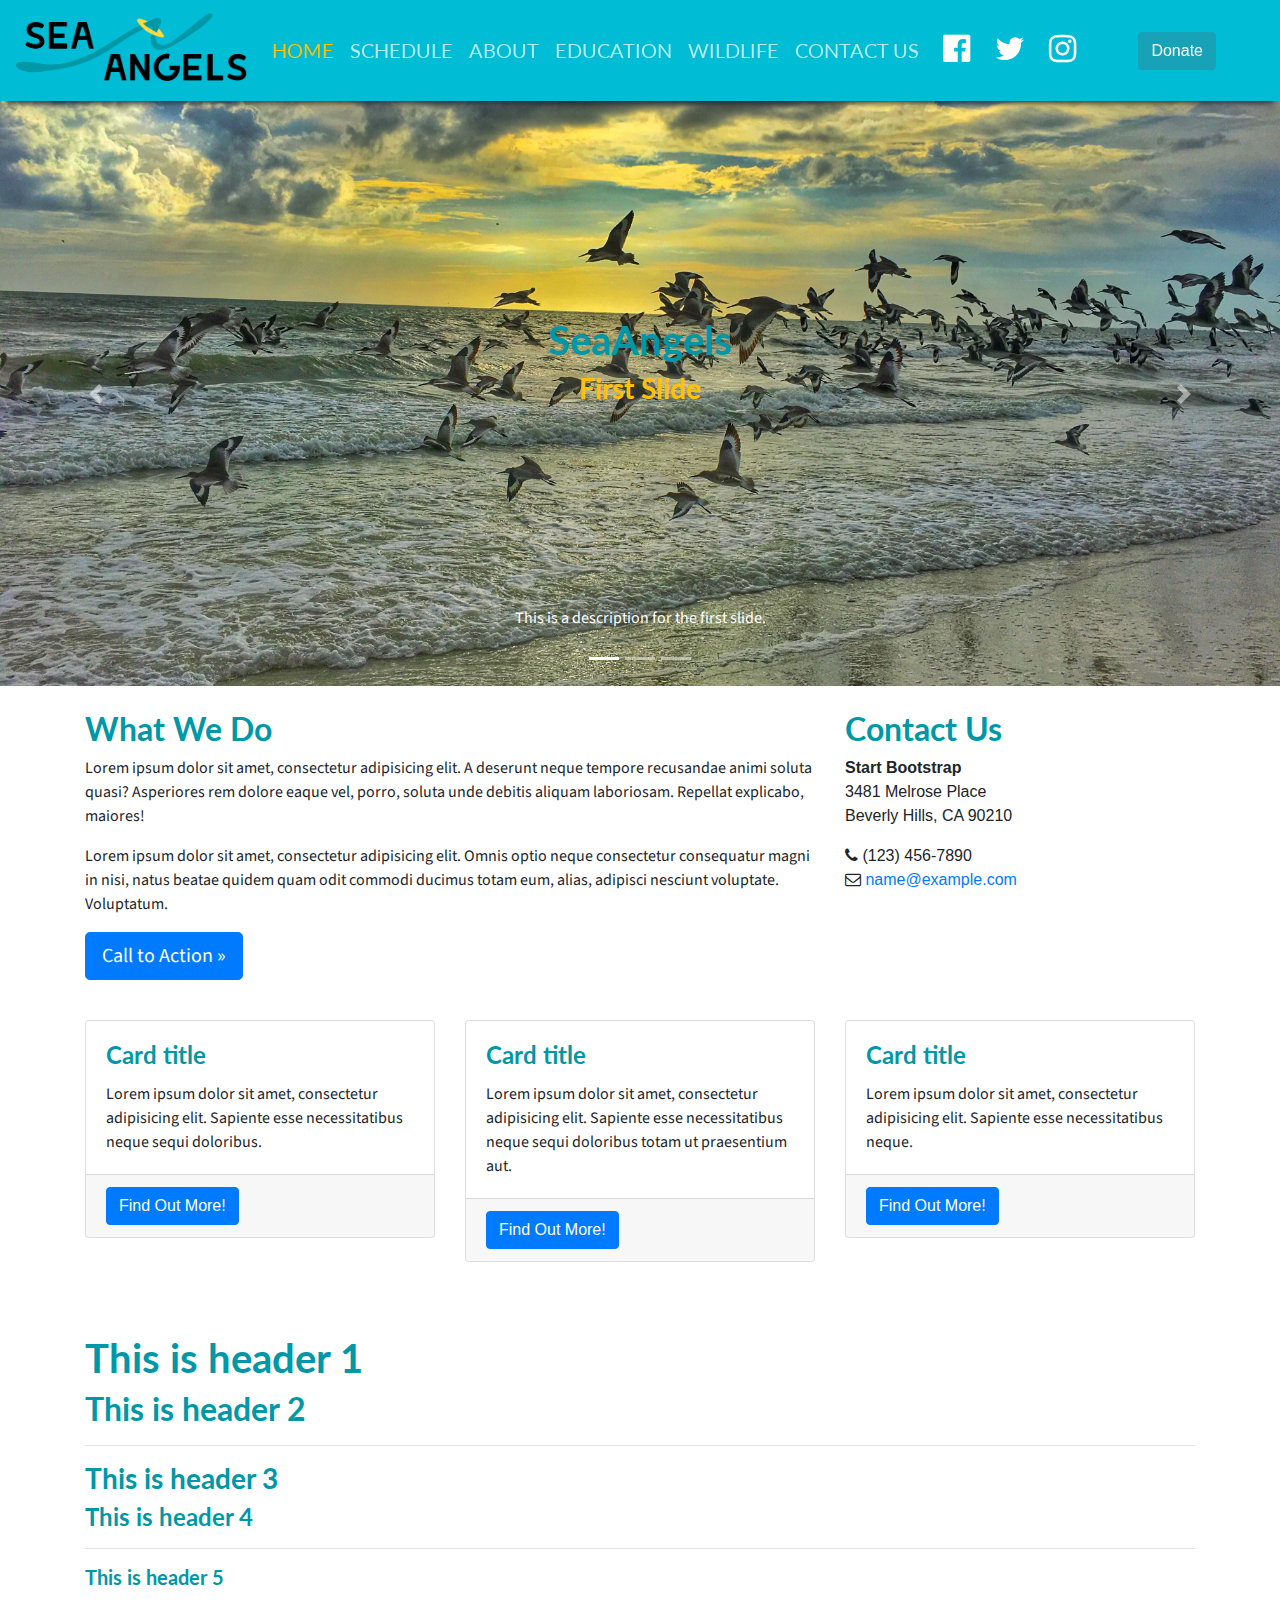
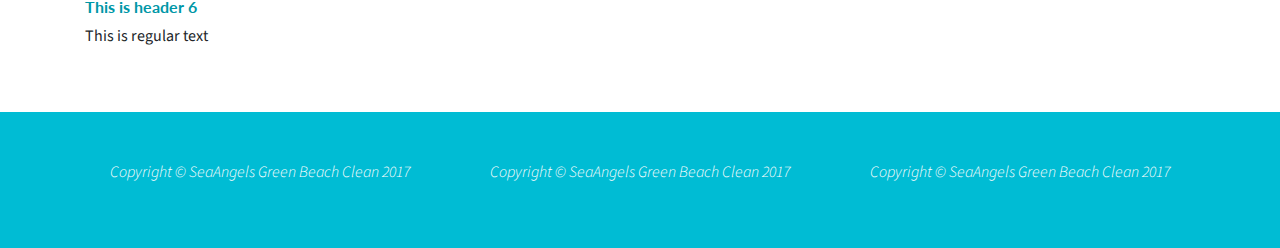
==== commit a002eb68: "php" ====
--- a/index.html
+++ b/index.html
@@ -21,22 +21,22 @@
         <div class="collapse navbar-collapse" id="expanded_nav">
             <ul class="navbar-nav mr-auto animated fadeIn" id="nav_anim">
                 <li class="nav-item active">
-                    <a class="nav-link" href="index.html">Home</a>
+                    <a class="nav-link" href="index.html">HOME</a>
                 </li>
                 <li class="nav-item">
-                    <a class="nav-link" href="about.html">About</a>
+                    <a class="nav-link" href="schedule.html">SCHEDULE</a>
                 </li>
                 <li class="nav-item">
-                    <a class="nav-link" href="schedule.html">Schedule</a>
+                    <a class="nav-link" href="about.html">ABOUT</a>
                 </li>
                 <li class="nav-item">
-                    <a class="nav-link" href="education.html">Education</a>
+                    <a class="nav-link" href="education.html">EDUCATION</a>
                 </li>
                 <li class="nav-item">
-                    <a class="nav-link" href="wildlife.html">Wildlife</a>
+                    <a class="nav-link" href="wildlife.html">WILDLIFE</a>
                 </li>
                 <li class="nav-item">
-                    <a class="nav-link" href="contact.html">Contact Us</a>
+                    <a class="nav-link" href="contact.html">CONTACT US</a>
                 </li>
             </ul>
             <div class="nav-items-right animated fadeInRight">
